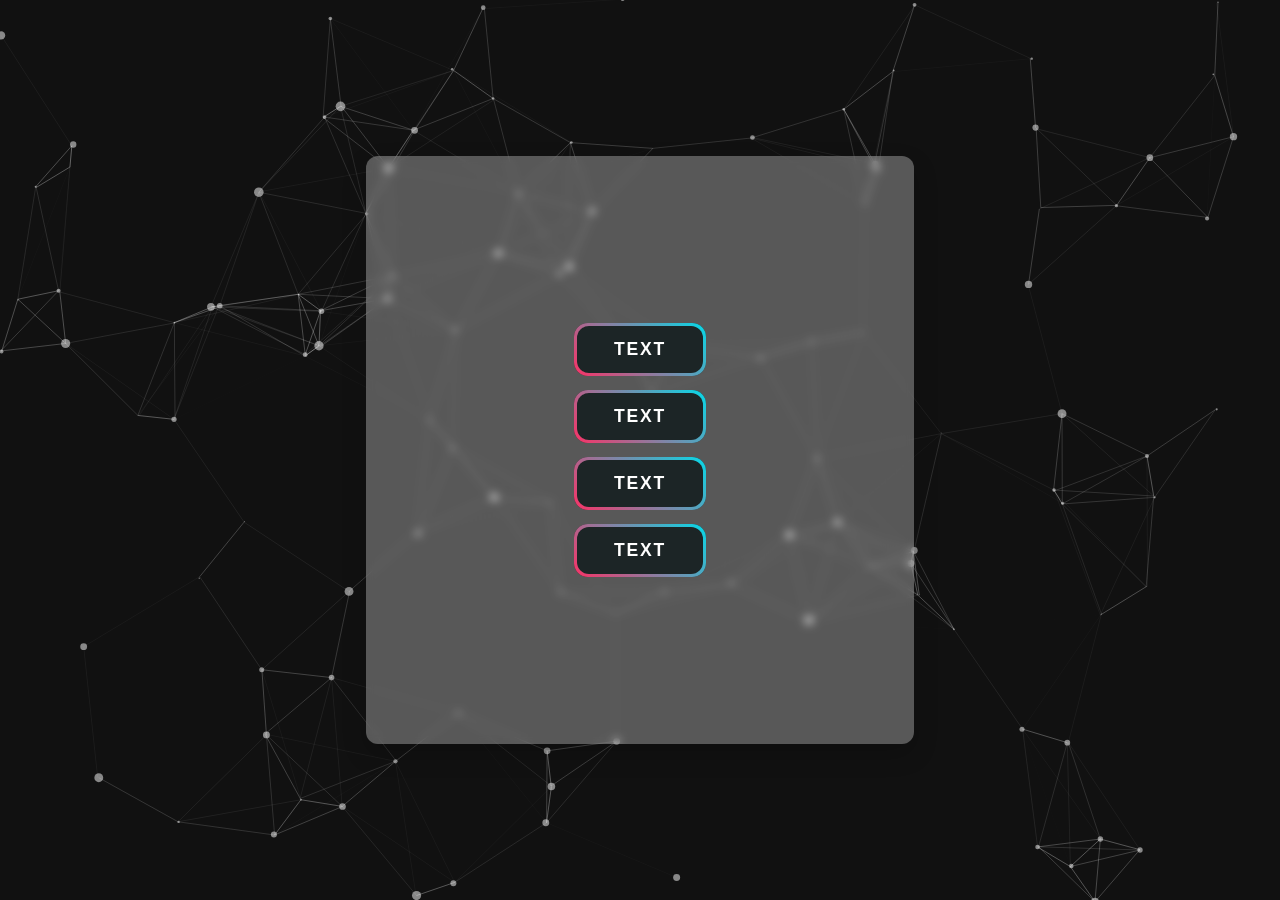
==== GUI/Other UI Options/Participant-Screens-Using-H5BP/index.html @ 1e121d05 "added more frontend options" ====
<!doctype html>
<html class="no-js" lang="">

<head>
  <meta charset="utf-8">
  <meta name="viewport" content="width=device-width, initial-scale=1">
  <title></title>
  <link rel="stylesheet" href="css/style.css">
  <meta name="description" content="">

  <meta property="og:title" content="">
  <meta property="og:type" content="">
  <meta property="og:url" content="">
  <meta property="og:image" content="">
  <meta property="og:image:alt" content="">

  <link rel="icon" href="/favicon.ico" sizes="any">
  <link rel="icon" href="/icon.svg" type="image/svg+xml">
  <link rel="apple-touch-icon" href="icon.png">

  <link rel="manifest" href="site.webmanifest">
  <meta name="theme-color" content="#fafafa">
</head>

<body>

  <!-- Participant Screen Menu -->
  <div id="particles-js">

    
  
  </div>

  <div id="container-card">
    
    <button class="btn">
      <span>text</span>
      <div class="shine"></div>
    </button>

    <button class="btn">
      <span>text</span>
      <div class="shine"></div>
    </button>

    <button class="btn">
      <span>text</span>
      <div class="shine"></div>
    </button>

    <button class="btn">
      <span>text</span>
      <div class="shine"></div>
    </button>
  </div>

  <script src="js/particles.js"></script>
  <script src="js/app.js"></script>

</body>

</html>
---- GUI/Other UI Options/Participant-Screens-Using-H5BP/css/style.css ----
/*! HTML5 Boilerplate v9.0.1 | MIT License | https://html5boilerplate.com/ */

/* main.css 3.0.0 | MIT License | https://github.com/h5bp/main.css#readme */
/*
 * What follows is the result of much research on cross-browser styling.
 * Credit left inline and big thanks to Nicolas Gallagher, Jonathan Neal,
 * Kroc Camen, and the H5BP dev community and team.
 */

/* ==========================================================================
   Base styles: opinionated defaults
   ========================================================================== */

html {
  color: #222;
  font-size: 1em;
  line-height: 1.4;
}

/*
 * Remove text-shadow in selection highlight:
 * https://twitter.com/miketaylr/status/12228805301
 *
 * Customize the background color to match your design.
 */

::-moz-selection {
  background: #b3d4fc;
  text-shadow: none;
}

::selection {
  background: #b3d4fc;
  text-shadow: none;
}

/*
 * A better looking default horizontal rule
 */

hr {
  display: block;
  height: 1px;
  border: 0;
  border-top: 1px solid #ccc;
  margin: 1em 0;
  padding: 0;
}

/*
 * Remove the gap between audio, canvas, iframes,
 * images, videos and the bottom of their containers:
 * https://github.com/h5bp/html5-boilerplate/issues/440
 */

audio,
canvas,
iframe,
img,
svg,
video {
  vertical-align: middle;
}

/*
 * Remove default fieldset styles.
 */

fieldset {
  border: 0;
  margin: 0;
  padding: 0;
}

/*
 * Allow only vertical resizing of textareas.
 */

textarea {
  resize: vertical;
}

/* ==========================================================================
   Author's custom styles
   ========================================================================== */

/* ==========================================================================
   Helper classes
   ========================================================================== */

/*
 * Hide visually and from screen readers
 */

.hidden,
[hidden] {
  display: none !important;
}

/*
 * Hide only visually, but have it available for screen readers:
 * https://snook.ca/archives/html_and_css/hiding-content-for-accessibility
 *
 * 1. For long content, line feeds are not interpreted as spaces and small width
 *    causes content to wrap 1 word per line:
 *    https://medium.com/@jessebeach/beware-smushed-off-screen-accessible-text-5952a4c2cbfe
 */

.visually-hidden {
  border: 0;
  clip: rect(0, 0, 0, 0);
  height: 1px;
  margin: -1px;
  overflow: hidden;
  padding: 0;
  position: absolute;
  white-space: nowrap;
  width: 1px;
  /* 1 */
}

/*
 * Extends the .visually-hidden class to allow the element
 * to be focusable when navigated to via the keyboard:
 * https://www.drupal.org/node/897638
 */

.visually-hidden.focusable:active,
.visually-hidden.focusable:focus {
  clip: auto;
  height: auto;
  margin: 0;
  overflow: visible;
  position: static;
  white-space: inherit;
  width: auto;
}

/*
 * Hide visually and from screen readers, but maintain layout
 */

.invisible {
  visibility: hidden;
}

/*
 * Clearfix: contain floats
 *
 * The use of `table` rather than `block` is only necessary if using
 * `::before` to contain the top-margins of child elements.
 */

.clearfix::before,
.clearfix::after {
  content: "";
  display: table;
}

.clearfix::after {
  clear: both;
}

/* ==========================================================================
   EXAMPLE Media Queries for Responsive Design.
   These examples override the primary ('mobile first') styles.
   Modify as content requires.
   ========================================================================== */

@media only screen and (min-width: 35em) {
  /* Style adjustments for viewports that meet the condition */
}

@media print,
  (-webkit-min-device-pixel-ratio: 1.25),
  (min-resolution: 1.25dppx),
  (min-resolution: 120dpi) {
  /* Style adjustments for high resolution devices */
}

/* ==========================================================================
   Print styles.
   Inlined to avoid the additional HTTP request:
   https://www.phpied.com/delay-loading-your-print-css/
   ========================================================================== */

@media print {
  *,
  *::before,
  *::after {
    background: #fff !important;
    color: #000 !important;
    /* Black prints faster */
    box-shadow: none !important;
    text-shadow: none !important;
  }

  a,
  a:visited {
    text-decoration: underline;
  }

  a[href]::after {
    content: " (" attr(href) ") ";
  }

  abbr[title]::after {
    content: " (" attr(title) ")";
  }

  /*
   * Don't show links that are fragment identifiers,
   * or use the `javascript:` pseudo protocol
   */
  a[href^="#"]::after,
  a[href^="javascript:"]::after {
    content: "";
  }

  pre {
    white-space: pre-wrap !important;
  }

  pre,
  blockquote {
    border: 1px solid #999;
    page-break-inside: avoid;
  }

  tr,
  img {
    page-break-inside: avoid;
  }

  p,
  h2,
  h3 {
    orphans: 3;
    widows: 3;
  }

  h2,
  h3 {
    page-break-after: avoid;
  }
}

body
{
    margin: 0;
    padding: 0;
    height: 100vh; /* reaches the bottom of screen at 99.4vh */
    overflow: hidden;
    display: flex;
    justify-content: center;
    align-items: center;
}

#particles-js
{
    height: 100vh;
    background: #111;
    color: white;
    z-index: 2;
    width: 100%;
}

.btn {
  margin: 0.4em;
  position: relative;
  padding: 16px 40px; /* Slightly larger for better tap area */
  font-size: 1.1em; /* Slightly larger text for readability */
  font-weight: 600;
  text-transform: uppercase;
  letter-spacing: 0.1em;
  color: #fff;
  background: #1c2526;
  border: none;
  border-radius: 14px;
  cursor: pointer;
  overflow: hidden;
  z-index: 1;
  transition: all 0.3s ease;
  touch-action: manipulation; /* Prevents double-tap zooming */
  user-select: none; /* Avoids accidental text selection */
}

.btn::before {
  content: '';
  position: absolute;
  inset: -2px;
  background: linear-gradient(45deg, #ff2e63, #00ddeb);
  border-radius: 16px;
  z-index: -1;
  transition: all 0.3s ease;
}

.btn::after {
  content: '';
  position: absolute;
  inset: 3px; /* Increased inset for a clearer border */
  background: #1c2526;
  border-radius: 12px;
  z-index: -1;
}

.btn:active {
  transform: scale(0.97); /* Subtle shrink effect for feedback */
  background: #222; /* Darken slightly to indicate press */
}

@media (hover: hover) {
  .btn:hover {
    transform: translateY(-2px);
    color: #00ddeb;
  }

  .btn:hover::before {
    background: linear-gradient(45deg, #00ddeb, #ff2e63);
    filter: blur(1px);
  }
}

.shine {
  position: absolute;
  top: -50%;
  left: -50%;
  width: 200%;
  height: 200%;
  background: linear-gradient(120deg, transparent, rgba(255,255,255,0.2), transparent);
  transform: translateX(-100%);
  transition: transform 0.5s ease;
  z-index: 0;
}

@media (hover: hover) {
  .btn:hover .shine {
    transform: translateX(100%);
  }
}

#container-card {
  width: 50%;
  background: rgba(255,255,255,0.2);
  height: 60%;
  position: absolute;
  display: flex;
  flex-direction: column;
  justify-content: center;
  align-items: center;
  z-index: 3;
  border-radius: 2em;
  /* position: relative; */
  /* width: 100%; */
  max-width: 500px;
  min-height: 250px;
  border-radius: 12px;
  /* overflow: hidden; */
  backdrop-filter: blur(4px);
  background-color: rgba(255, 255, 255, 0.3);
  padding: 1.5rem;
  box-shadow: 0 10px 25px rgba(0, 0, 0, 0.2);
}

#container::before {
  content: '';
  position: absolute;
  top: 0;
  left: -100%;
  width: 50%;
  height: 100%;
  background: linear-gradient(
    to right,
    rgba(255, 255, 255, 0) 0%,
    rgba(255, 255, 255, 0.3) 50%,
    rgba(255, 255, 255, 0) 100%
  );
  transform: skewX(-25deg);
  animation: shine 6s infinite; /* Increased from 3s to 6s to make it slower */
}

@keyframes shine {
  0% {
    left: -100%;
  }
  20%, 100% {
    left: 150%;
  }
}
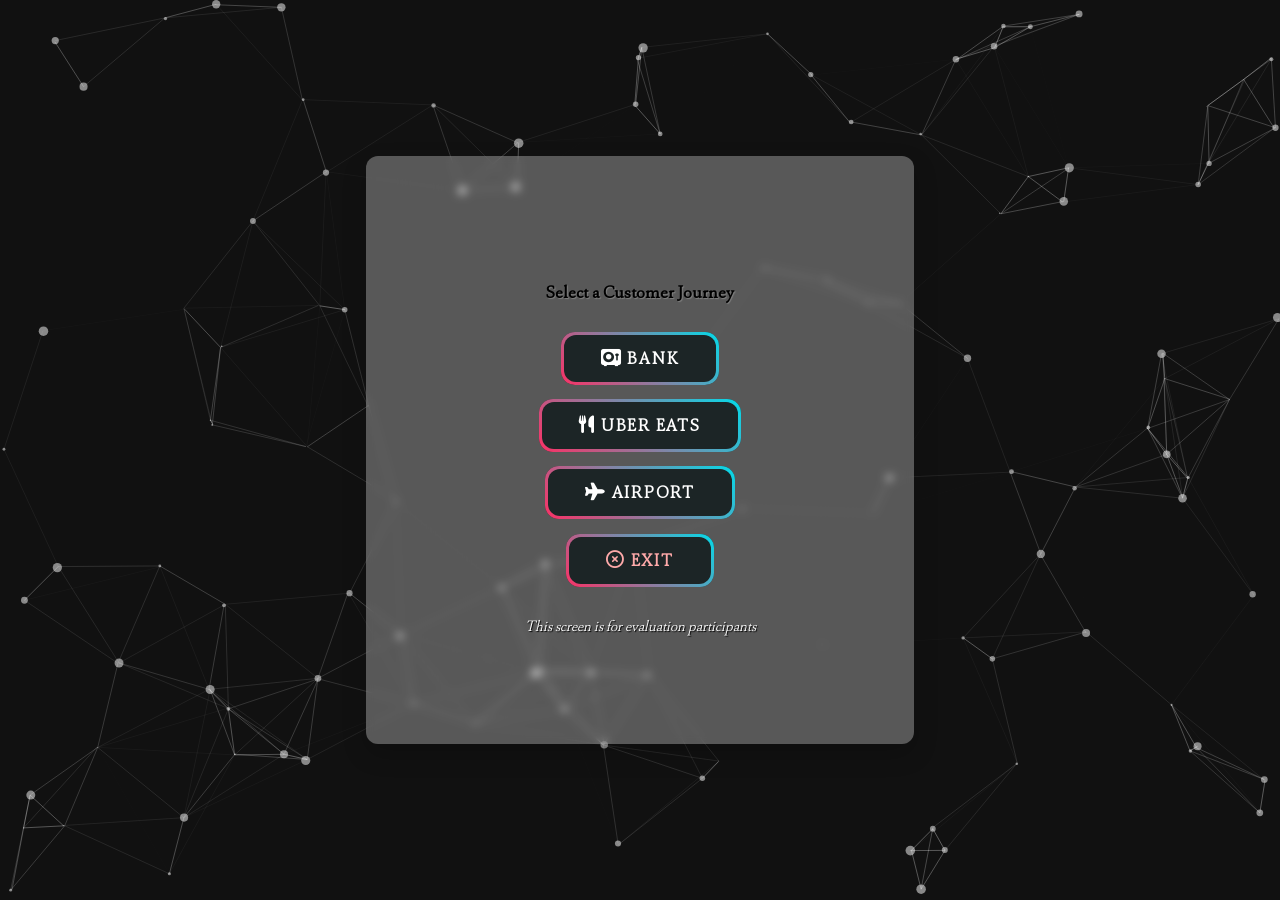
==== commit 3454e74a: "updated participant screens" ====
--- a/GUI/Other UI Options/Participant-Screens-Using-H5BP/index.html
+++ b/GUI/Other UI Options/Participant-Screens-Using-H5BP/index.html
@@ -20,6 +20,10 @@
 
   <link rel="manifest" href="site.webmanifest">
   <meta name="theme-color" content="#fafafa">
+
+  <link href="https://cdnjs.cloudflare.com/ajax/libs/font-awesome/6.0.0-beta3/css/all.min.css" rel="stylesheet">
+
+  <meta http-equiv="X-UA-Compatible" content="IE=edge">
 </head>
 
 <body>
@@ -27,31 +31,46 @@
   <!-- Participant Screen Menu -->
   <div id="particles-js">
 
-    
   
   </div>
 
   <div id="container-card">
+
+    <h3 style="color: black; text-shadow: gray 1px 1px 1px">Select a Customer Journey</h3>
     
     <button class="btn">
-      <span>text</span>
+      <span>
+        <span><i class="fa-solid fa-vault"></i></i></i></span>
+        <span>Bank</span>
+      </span>
       <div class="shine"></div>
     </button>
 
     <button class="btn">
-      <span>text</span>
+      <span>
+        <span><i class="fa-solid fa-utensils"></i></span>
+        <span>Uber Eats</span>
+      </span>
       <div class="shine"></div>
     </button>
 
     <button class="btn">
-      <span>text</span>
+      <span>
+        <span><i class="fa-solid fa-plane"></i></span>
+        <span>Airport</span>
+      </span>
       <div class="shine"></div>
     </button>
 
-    <button class="btn">
-      <span>text</span>
+    <button class="btn btn-exit">
+      <span>
+      <span><i class="fa-regular fa-circle-xmark"></i></span>
+      <span>Exit</span>
+      </span>
       <div class="shine"></div>
     </button>
+    <br/>
+    <div style="color: white; text-shadow: black 1px 1px 1px;"><i>This screen is for evaluation participants</i></div>
   </div>
 
   <script src="js/particles.js"></script>
--- a/GUI/Other UI Options/Participant-Screens-Using-H5BP/css/style.css
+++ b/GUI/Other UI Options/Participant-Screens-Using-H5BP/css/style.css
@@ -10,6 +10,16 @@
 /* ==========================================================================
    Base styles: opinionated defaults
    ========================================================================== */
+
+@font-face {
+  font-family: 'Capricho';
+  src: url('../fonts/Capricho-Light.woff2') format('woff2'),
+      url('../fonts/Capricho-Light.woff') format('woff'),
+      url('../fonts/Capricho-Light.otf') format('opentype');
+  font-weight: 300;
+  font-style: normal;
+  font-display: swap;
+}
 
 html {
   color: #222;
@@ -387,3 +397,11 @@
     left: 150%;
   }
 }
+
+.btn-exit{
+  color: #faa;
+}
+
+body, .btn{
+  font-family: 'Capricho', Calibri, 'Trebuchet MS', sans-serif; /* Apply the custom font */
+}
